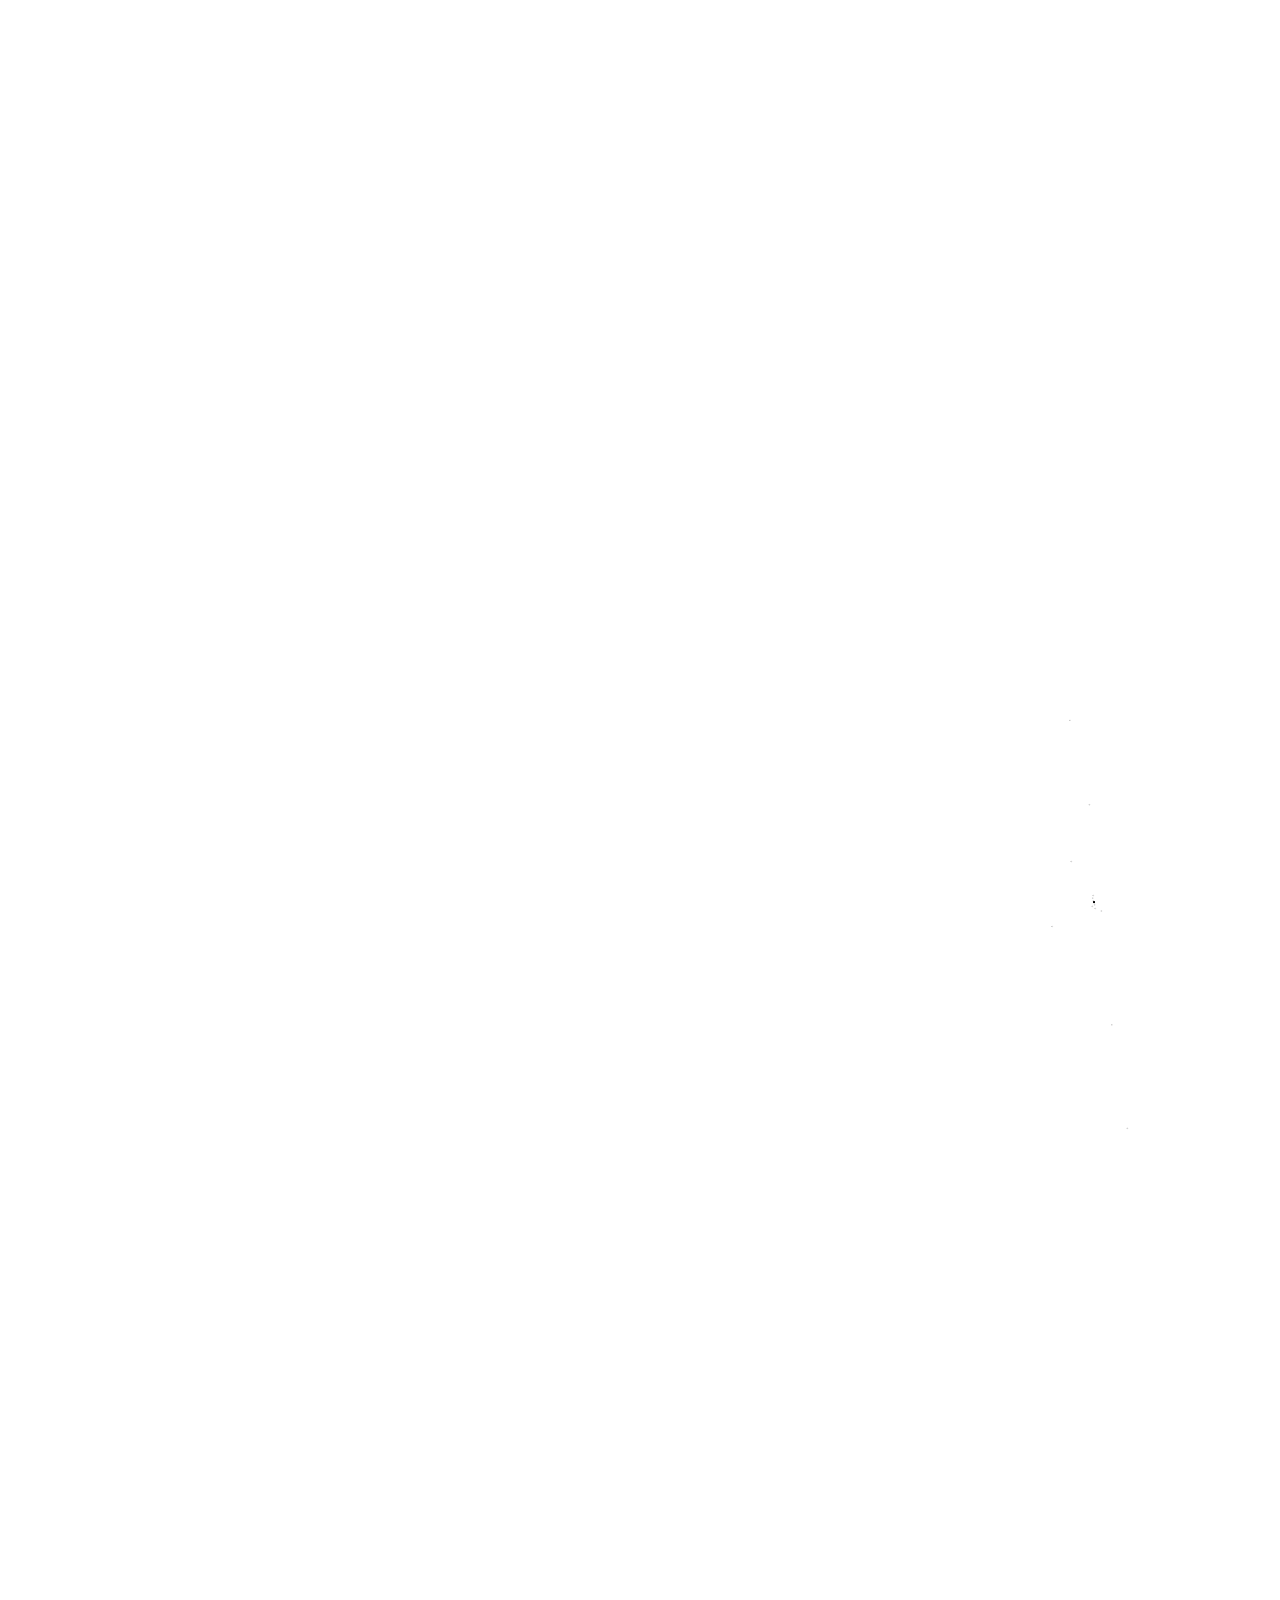
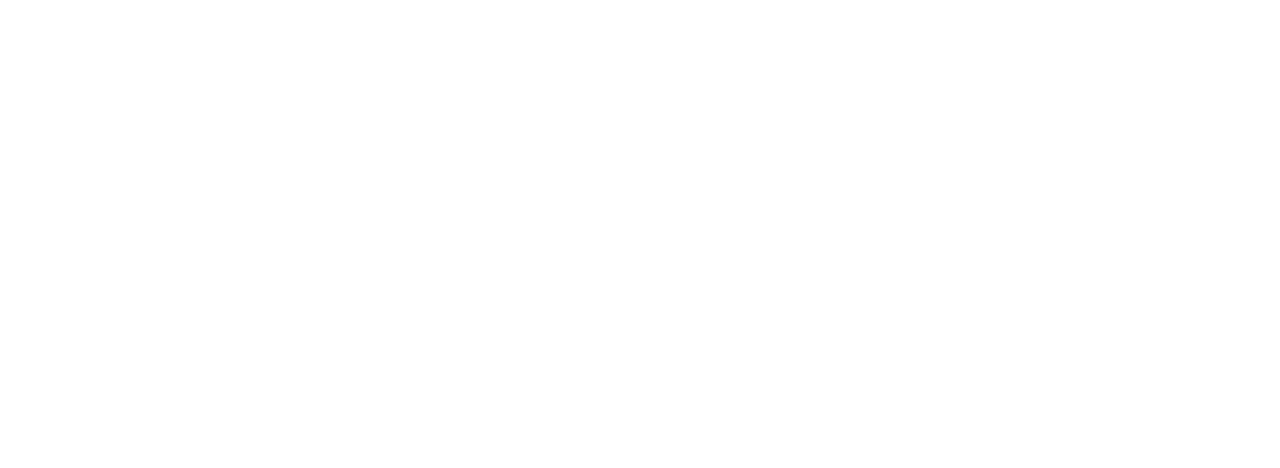
==== drawer/index.html @ 59416d14 "New version completely functional" ====
<!DOCTYPE html>
<html>
<head>
    <script language="javascript" type="text/javascript" src="../lib/p5.js"></script>
    <script language="javascript" type="text/javascript" src="./sketch.js" defer></script>
</head>

<body>
</body>

</html>
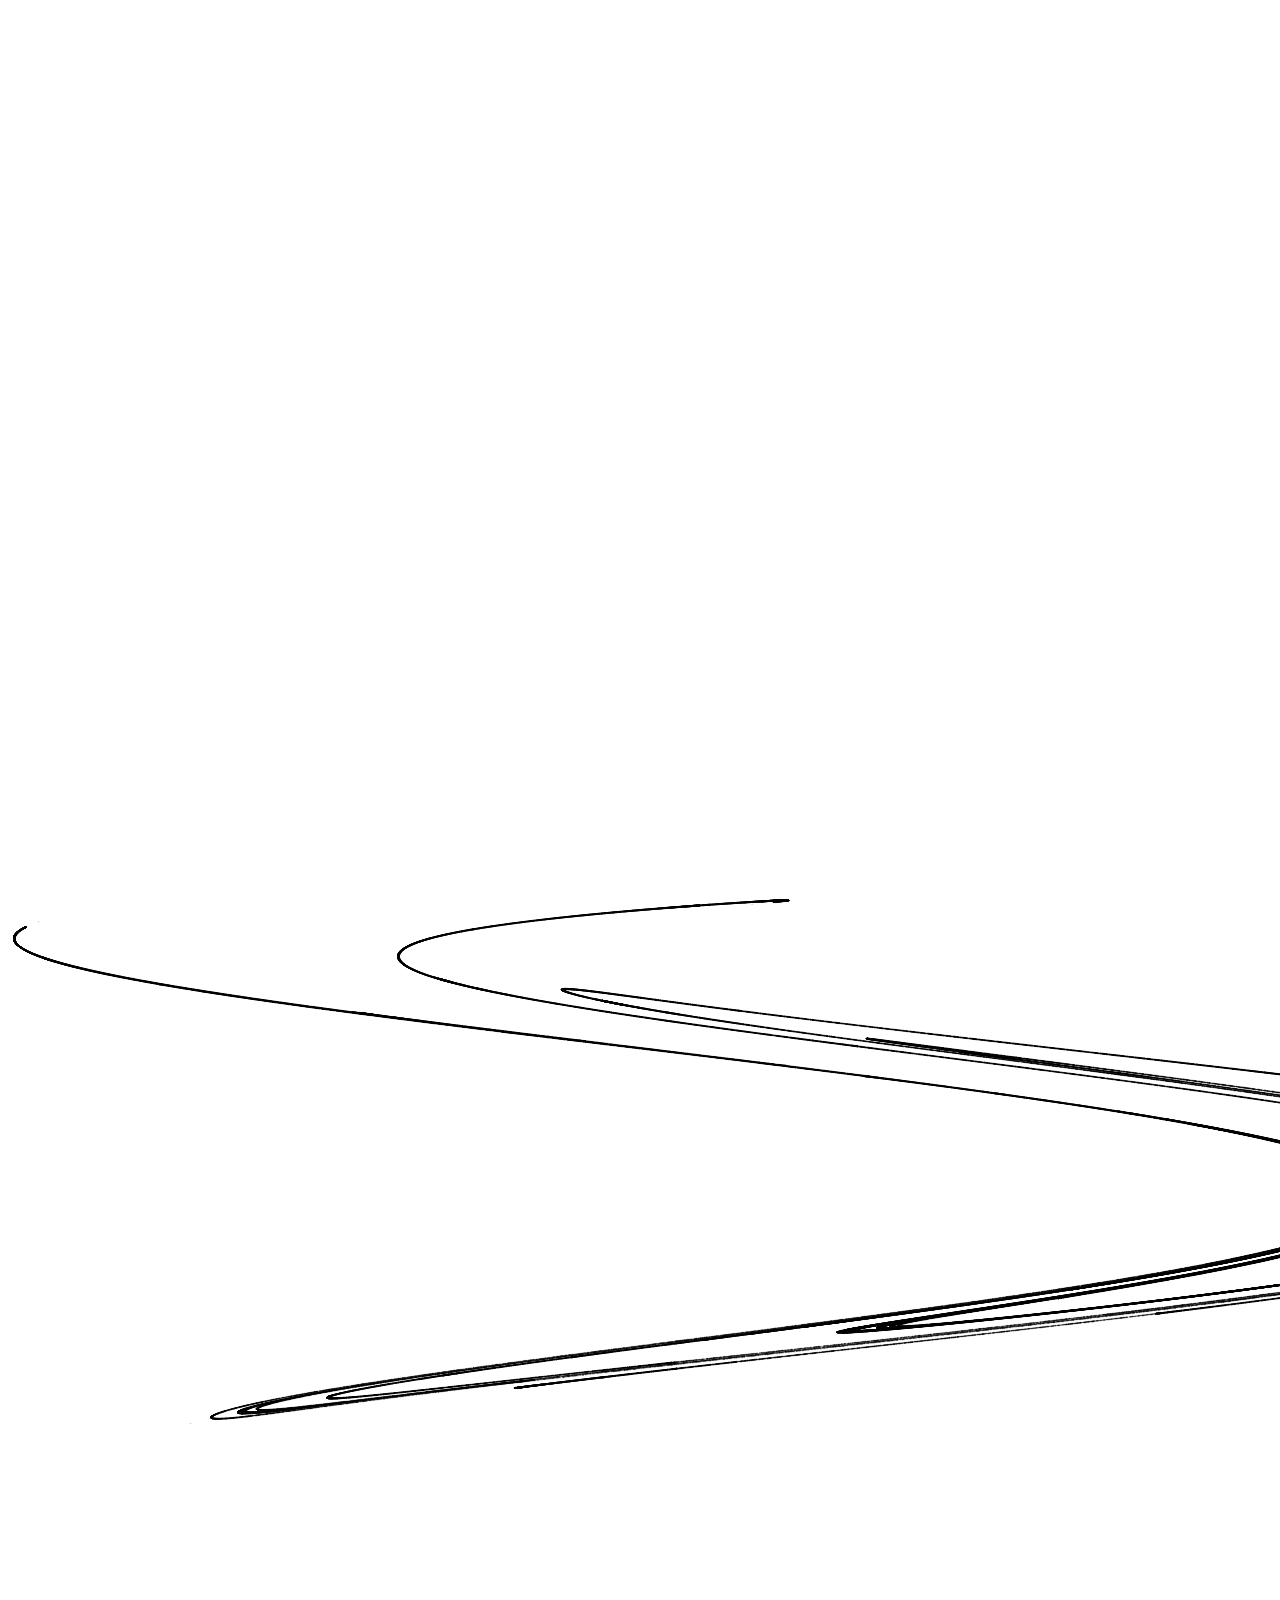
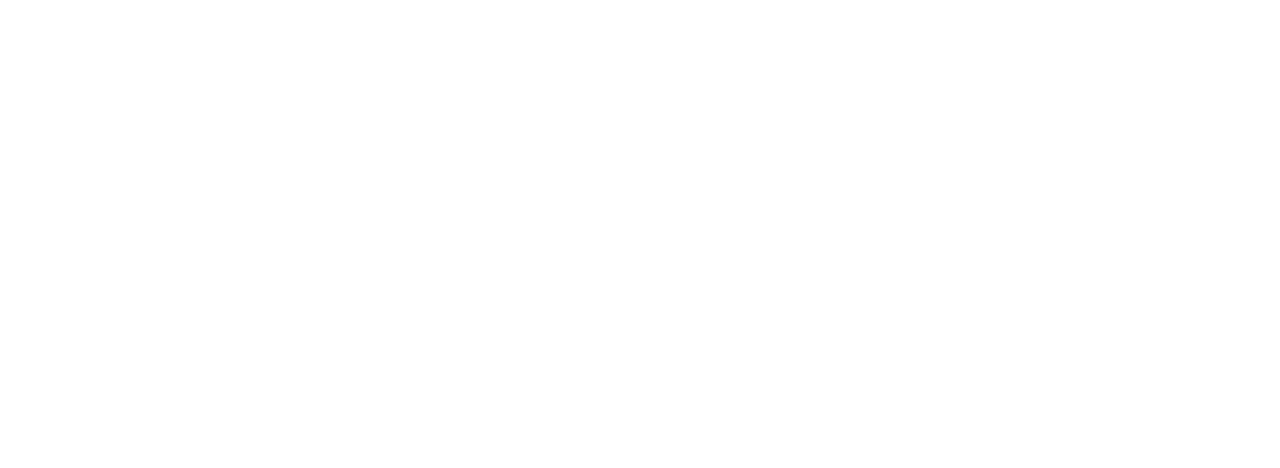
==== commit 1a33631c: "Update meta for children pages and update title con render" ====
--- a/drawer/index.html
+++ b/drawer/index.html
@@ -1,11 +1,38 @@
 <!DOCTYPE html>
 <html>
-<head>
-    <script language="javascript" type="text/javascript" src="../lib/p5.js"></script>
-    <script language="javascript" type="text/javascript" src="./sketch.js" defer></script>
-</head>
+  <head>
+    <link rel="shortcut icon" href="/..favicon.ico" type="image/x-icon" />
+    <link rel="icon" href="../favicon.ico" type="image/x-icon" />
+    <link
+      rel="icon"
+      type="image/png"
+      href="../favicon-32x32.png"
+      sizes="32x32"
+    />
+    <link
+      rel="icon"
+      type="image/png"
+      href="../favicon-16x16.png"
+      sizes="16x16"
+    />
+    <meta name="title" content="Attrator Seeder" />
+    <meta
+      name="description"
+      content="Mass generate attractors and select your favorite ones to breed them!"
+    />
 
-<body>
-</body>
+    <script
+      language="javascript"
+      type="text/javascript"
+      src="../lib/p5.js"
+    ></script>
+    <script
+      language="javascript"
+      type="text/javascript"
+      src="./sketch.js"
+      defer
+    ></script>
+  </head>
 
-</html> +  <body></body>
+</html>
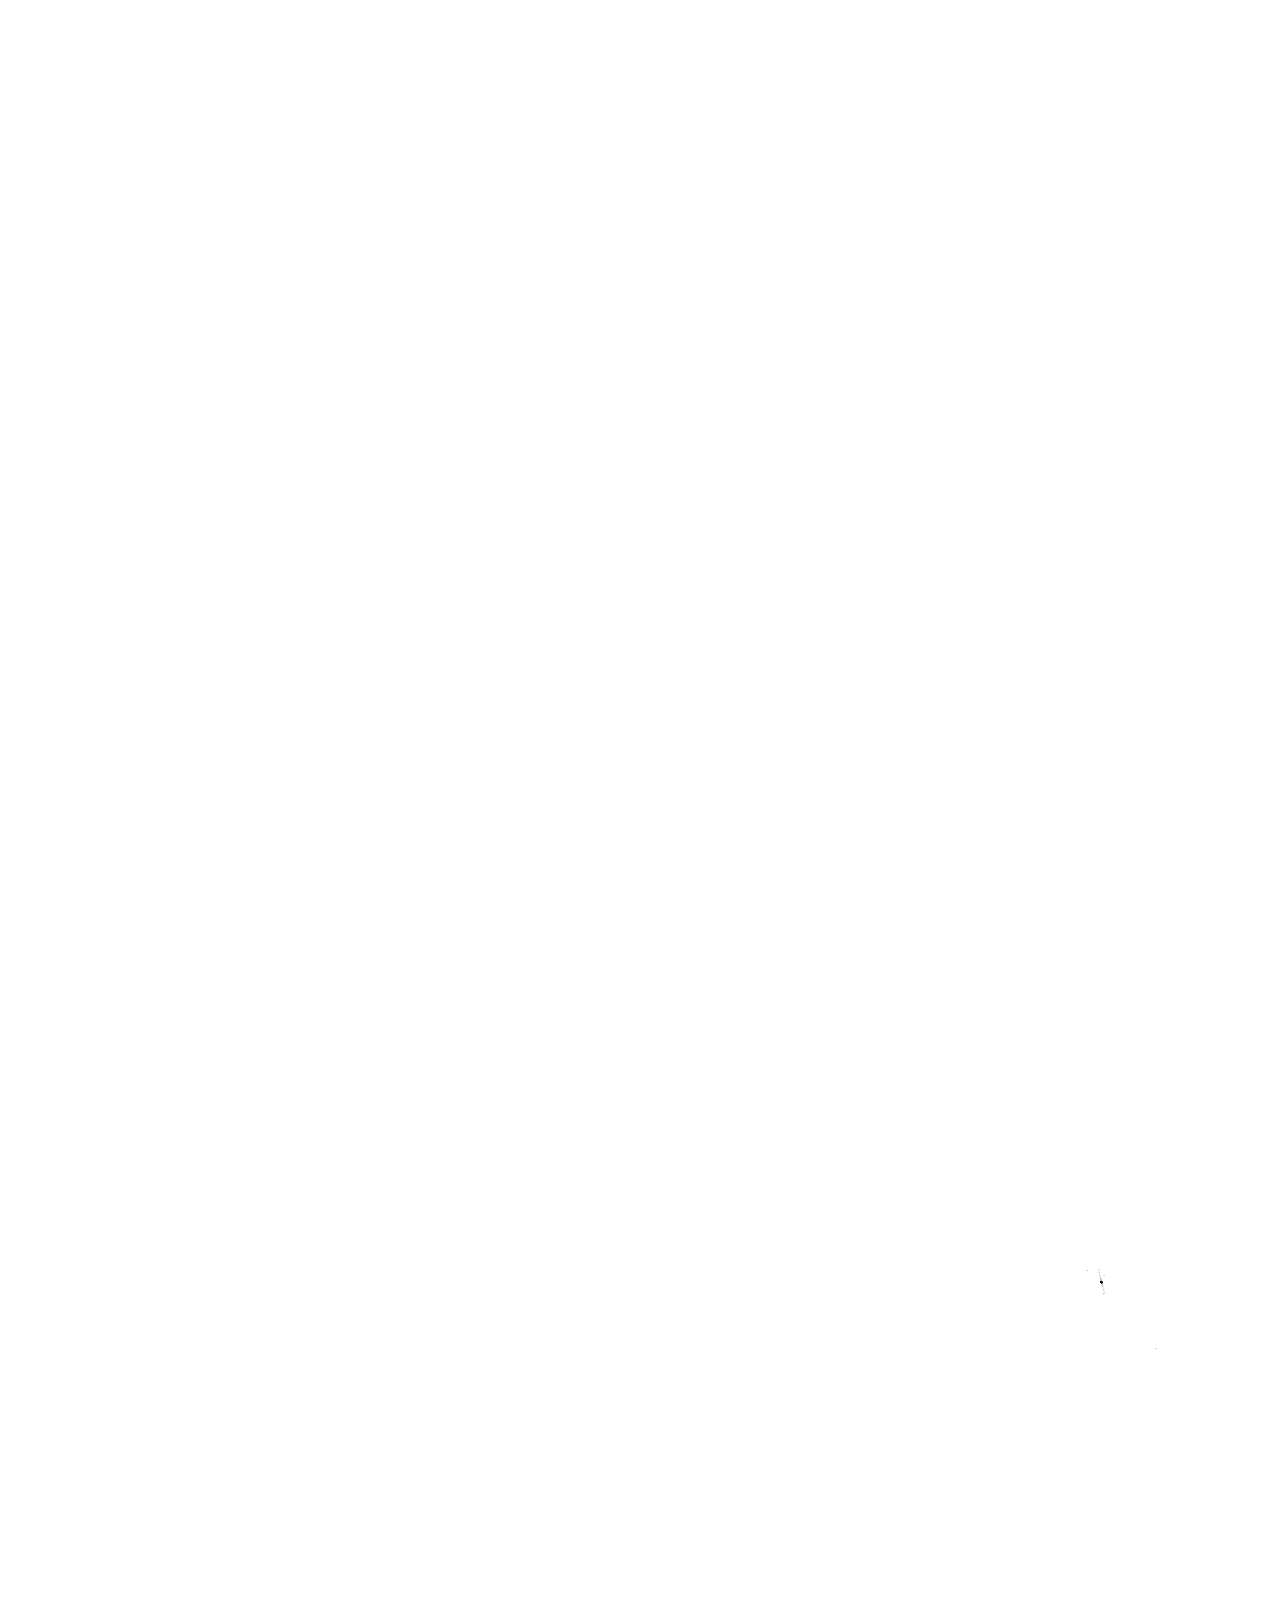
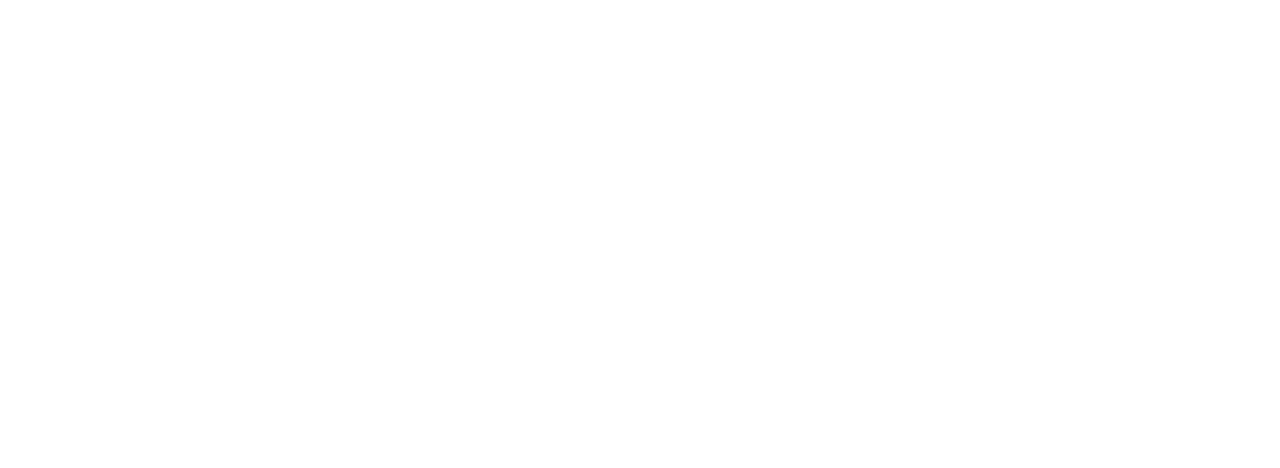
==== commit 85ef74fa: "Fix typo" ====
--- a/drawer/index.html
+++ b/drawer/index.html
@@ -15,7 +15,7 @@
       href="../favicon-16x16.png"
       sizes="16x16"
     />
-    <meta name="title" content="Attrator Seeder" />
+    <meta name="title" content="Attractor Seeder" />
     <meta
       name="description"
       content="Mass generate attractors and select your favorite ones to breed them!"
